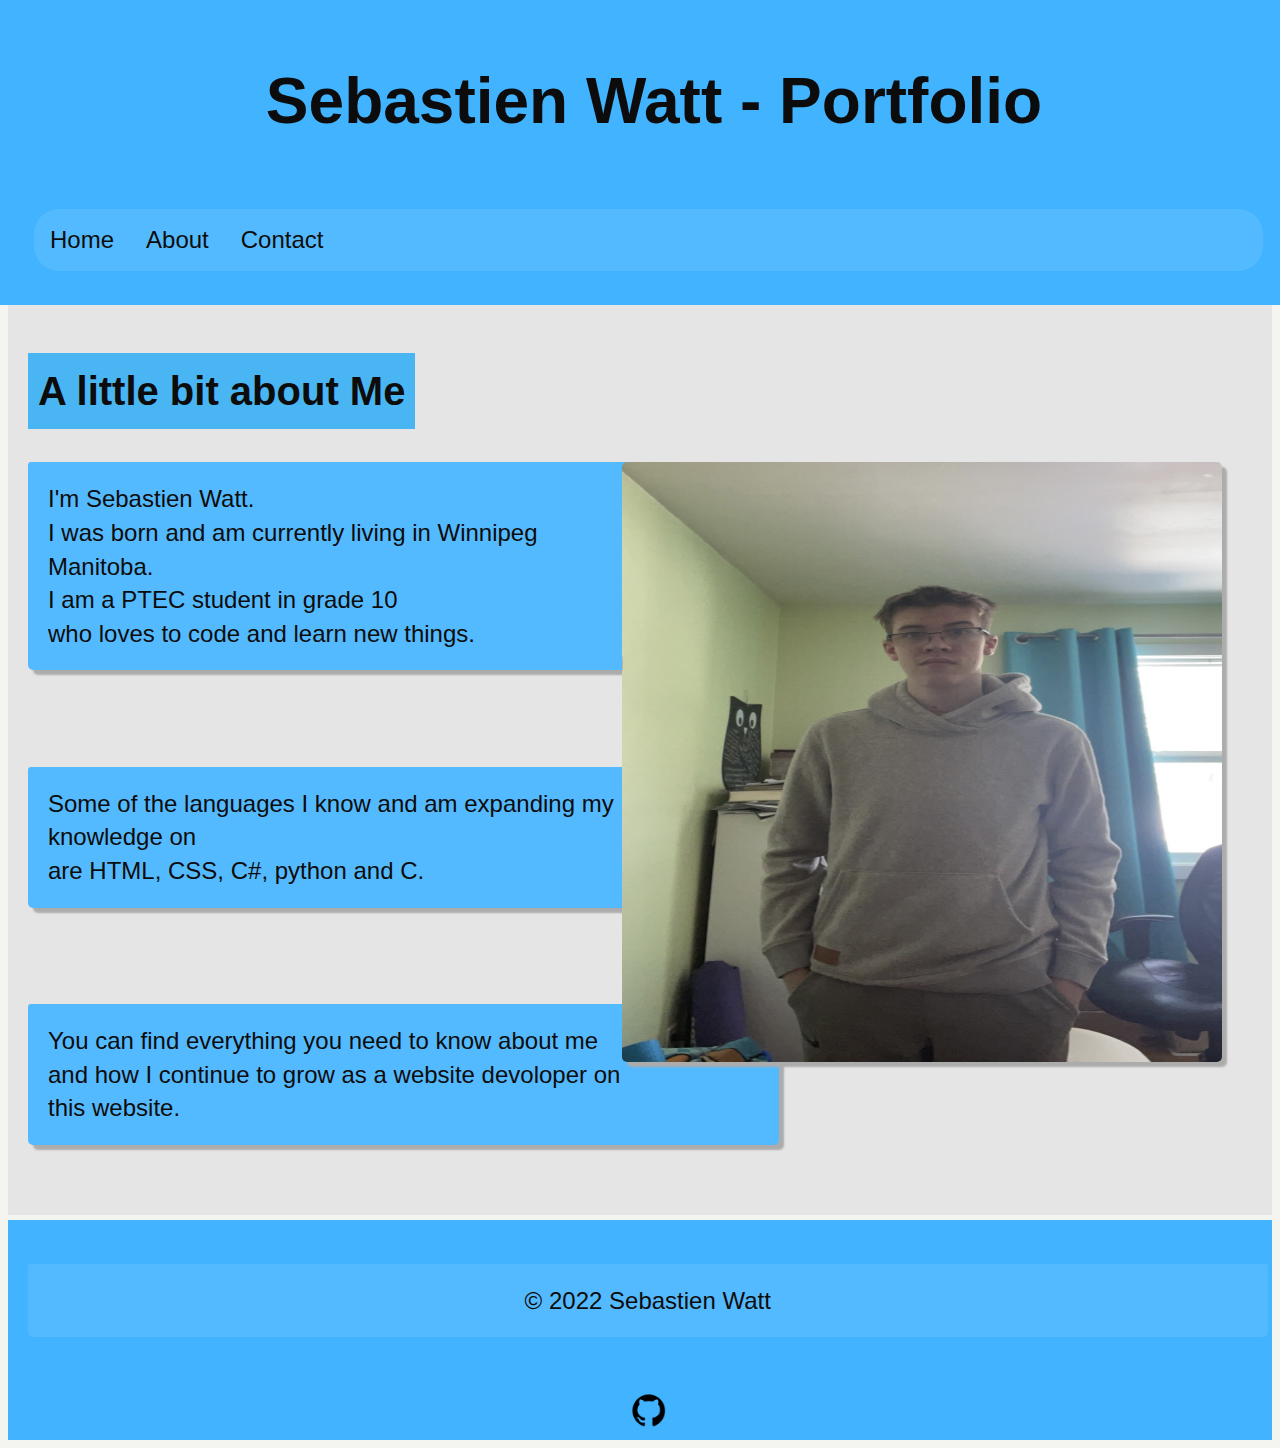
==== index.html @ 63923798 "Almost Last Commit" ====
<!--
    Name: Sebastien Watt
    Course: Software Devolopment 20S
    Teacher: Mr. Hardman
    School: Pembina Trails Early College
    Date Last Modified: 4/18/2022
-->
<!DOCTYPE html>
<html lang="en">
  <head>
    <meta charset="UTF-8" />
    <meta http-equiv="X-UA-Compatible" content="IE=edge" />
    <meta name="viewport" content="width=device-width, initial-scale=1.0" />
    <title>Sebastien Watt - Home</title>
    <link rel="stylesheet" href="css-stylesheets/styles.css" />
    <style>
      img {
        border-radius: 5px 5px 5px 5px;
      }
      /*this is to make it so that image stays in the content */
      .clearfix::after {
        content: "";
        clear: both;
        display: table;
      }
      /*Makes it so that the paragraph only takes the max content needed */
      p {
        width: max-content;
      }
      h2 {
        text-align: center;
        font-size: 40px;
        background-color: #49b5f3;
        width: max-content;
        padding: 10px;
      }
    </style>
  </head>
  <body>
    <header>
      <h1>Sebastien Watt - Portfolio</h1>
      <!--Had a bad brain fart was looking at the page that was not changing because i forgot to open up the port. -->
      <nav>
        <ul>
          <li><a href="index.html">Home</a></li>
          <li><a href="about.html">About</a></li>
          <li><a href="#">Contact</a></li>
        </ul>
      </nav>
    </header>
    <main style="margin-top: 300px">
      <section>
        <!--Makes it so the everything in the section is also in the class clearfix so that the image stays in the section-->
        <div class ="clearfix">
          <h2>A little bit about Me</h2>
          <img src="Images/myself.png"
           alt="Sebastien Watt standing with skates and gloves in his hands and wearing grey cloths"
           style="float: right;margin-right: 30px; box-shadow: 5px 5px 2px #acacac;"
           width="600px"
           height="600px "
          />
          <p style="width: max-content;">I'm Sebastien Watt.</br> I was born and am currently living in Winnipeg Manitoba.</br>
            I am a PTEC student in grade 10 </br> who loves to code and learn new things. </p></br>
          <p> Some of the languages I know and am expanding my knowledge on </br> are HTML, CSS, C#, python and C.</p></br>
          <p>
            You can find everything you need to know about me </br> and how I continue to grow as a website devoloper on this website.
          </p>
        </div>
      </section>
    </main>
    <footer>
      <!--Has my Copyright-->
      <p style="width: 98%; box-shadow: none; background-color: #54baff;" >&#169 2022 Sebastien Watt</p>
      <!--A link in the icon form to Github where my account is linked. Referenced from https://www.digitalocean.com/community/tutorials/how-to-create-a-static-footer-with-html-and-css-section-7?msclkid=ef21f944bdbf11ec8da26746520ed9a7-->
      <a href="https://github.com/SebWatt"><img src="Images/github.png" class="icon-style" alt="Github icon link to go to Sebastien Watts Github account" style="line-height: 0%;"></a>
    </footer> 
  </body>
</html>
---- css-stylesheets/styles.css ----
/*
    Name: Sebastien Watt
    Course: Software Devolopment 20S
    Teacher: Mr. Hardman
    School: Pembina Trails Early College
    Date Last Modified: 4/18/2022
  */
/*
  This makes the font family a sans-serif font for all elements because I want to show that my website is accessible. 
  It also changes the line height to 140% to make the text readable
 */
* {
  font-family: Arial, Helvetica, sans-serif;
  line-height: 140%;
}
/*
  this makes the Background color white and the color of the text black
 */
body {
  background-color: #f4f4f0;
  color: #0c0c0c;
}
/*this scrolls down with the website, refereced from https://www.freecodecamp.org/news/how-to-keep-a-navbar-at-the-top-of-my-viewport/*/
header {
  z-index: 5;
  position: fixed;
  width: 100%;
  top: 0;
  left: 0;
  background-color: #41b3ff;
  padding: 14px;
}
h1 {
  text-align: center;
  color: #0c0c0c;
  font-size: 64px;
}
/*
  Makes the nav a little bit small than the header
 */
nav {
  width: 96%;
  padding: 20px;
  font-size: 24px;
  overflow: hidden;
}

nav ul {
  border-radius: 25px 25px 25px 25px;
  list-style-type: none;
  margin: 0;
  padding: 0;
  overflow: hidden;
  background-color: #54baff;
}
/*
  Makes the list item start on the left side of the screen
 */
nav li {
  float: left;
}
/*
  If the list item is a hyperlink it makes the list item a block element, it makes the color of the text black, makes it so 
  there is no text decoration, makes the text centered and have a square box of 14 by 16 pixels around it
 */
nav li a {
  display: block;
  color: #0c0c0c;
  text-align: center;
  padding: 14px 16px;
  text-decoration: none;
}
/* 
  when you hover over the box it makes the color a darker blue then the blue that is, and it changes the text color to azure.
 */
nav li a:hover {
  background-color: #022534;
  color: azure;
}
/*
  This makes it so the paragraph
 */
p {
  width: max-content;
  color: #0c0c0c;
  font-size: 24px;
  padding: 20px;
  background-color: #54baff;
  border-radius: 3px 3px 5px 5px;
  margin-bottom: 50px;
  box-shadow: 5px 5px 2px #acacac;
}
section {
  padding: 20px;
  background-color: #e5e5e5;
  border-radius: 5px 5px 5px 5px;
  margin-bottom: 15px;
}
/*
  makes the margin at the bottom 185 pixels and makes the background a very light grey
 */
main {
  background-color: #e5e5e5;
  margin-bottom: 185px;
}
/*pushes up the Margin at the top to make it so that as soon as the Main content finishes the footer is there*/
/*the text inside of the footer is also centered*/
footer {
  position: relative;
  margin-top: -180px;
  height: 180px;
  clear: both;
  padding: 20px;
  background-color: #41b3ff;
  text-align: center;
}
/*This icon area makes it so that it shows an icon as a button that you can press to go to a different link. When you hover over it it has a different color as well. Referenced from https://www.digitalocean.com/community/tutorials/how-to-create-a-static-footer-with-html-and-css-section-7?msclkid=ef21f944bdbf11ec8da26746520ed9a7 */
.footer-content-right {
  padding-right: 40px;
  margin-top: 20px;
  float: right;
}
.icon-style {
  height: 40px;
  margin-top: 5px;
  margin-left: 20px;
}
.icon-style:hover {
  background-color: aquamarine;
  font-size: 20px;
}
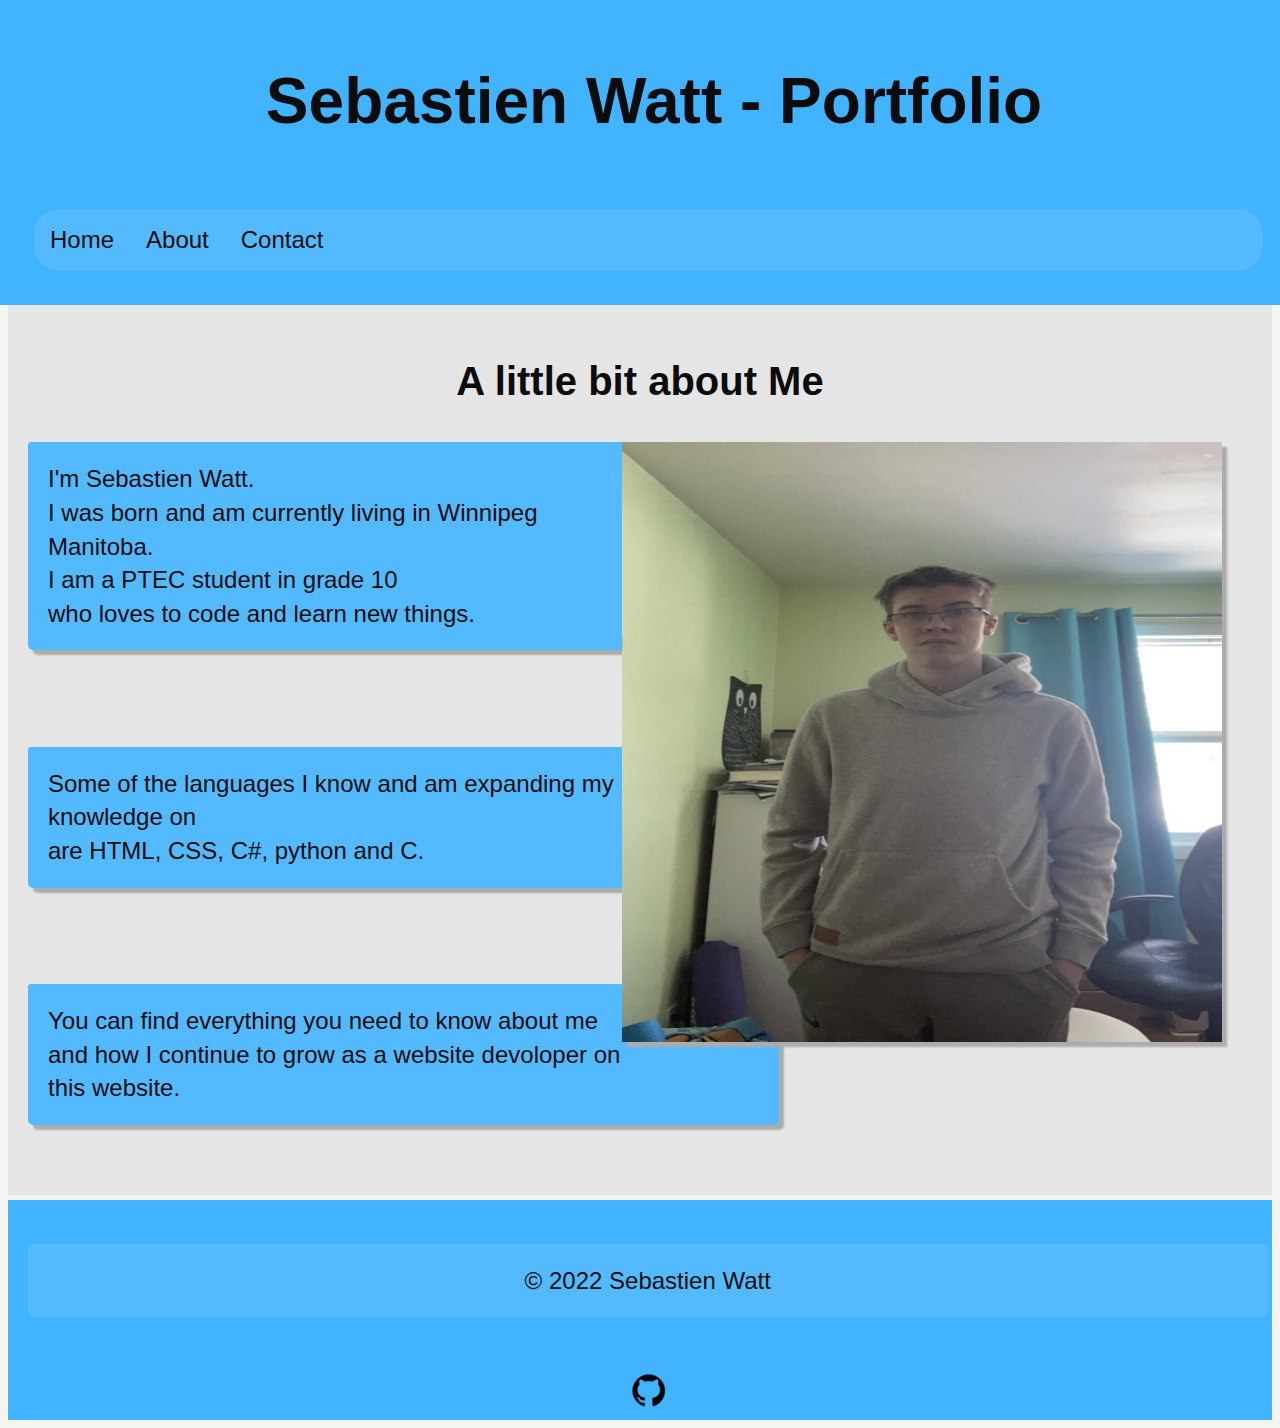
==== commit cd032c9d: "Final Commit - Colour and Typography" ====
--- a/index.html
+++ b/index.html
@@ -14,25 +14,20 @@
     <title>Sebastien Watt - Home</title>
     <link rel="stylesheet" href="css-stylesheets/styles.css" />
     <style>
-      img {
-        border-radius: 5px 5px 5px 5px;
-      }
-      /*this is to make it so that image stays in the content */
+      /*
+        this is to make it so that image stays in the content
+       */
       .clearfix::after {
         content: "";
         clear: both;
         display: table;
       }
-      /*Makes it so that the paragraph only takes the max content needed */
-      p {
-        width: max-content;
-      }
+      /*
+        this makes the text centered and the font size 40
+       */
       h2 {
         text-align: center;
         font-size: 40px;
-        background-color: #49b5f3;
-        width: max-content;
-        padding: 10px;
       }
     </style>
   </head>
--- a/css-stylesheets/styles.css
+++ b/css-stylesheets/styles.css
@@ -1,10 +1,10 @@
 /*
-    Name: Sebastien Watt
-    Course: Software Devolopment 20S
-    Teacher: Mr. Hardman
-    School: Pembina Trails Early College
-    Date Last Modified: 4/18/2022
-  */
+  Name: Sebastien Watt
+  Course: Software Devolopment 20S
+  Teacher: Mr. Hardman
+  School: Pembina Trails Early College
+  Date Last Modified: 5/2/2022
+*/
 /*
   This makes the font family a sans-serif font for all elements because I want to show that my website is accessible. 
   It also changes the line height to 140% to make the text readable
@@ -14,13 +14,18 @@
   line-height: 140%;
 }
 /*
-  this makes the Background color white and the color of the text black
+  This makes the background color white and the color of the text black
  */
 body {
   background-color: #f4f4f0;
   color: #0c0c0c;
 }
-/*this scrolls down with the website, refereced from https://www.freecodecamp.org/news/how-to-keep-a-navbar-at-the-top-of-my-viewport/*/
+/*
+  This scrolls down with the website, its z index will be 5 to be infront of every thing at the top. Its width will be 100% because we want it to be the full width of the page
+  The top and left positions are 0 because I dont want there to be empty space on the top or on the side. The color is a light blue to show trust and show that i'm imaginative
+  It has a Padding of 14 because there will be alot of elements inside of the header so I don't need the padding to be huge.
+  Refereced from https://www.freecodecamp.org/news/how-to-keep-a-navbar-at-the-top-of-my-viewport
+ */
 header {
   z-index: 5;
   position: fixed;
@@ -30,13 +35,17 @@
   background-color: #41b3ff;
   padding: 14px;
 }
+/*
+  This is made simply for the title in the footer its font size is 64px, it is centered and its color is black
+ */
 h1 {
   text-align: center;
   color: #0c0c0c;
   font-size: 64px;
 }
 /*
-  Makes the nav a little bit small than the header
+  Makes the nav a little bit small than the header. It makes it so that the width is 96% so that it isn't overlappping with the footer
+  it makes the padding 20 and the font size 24px. The overflow is hidden to prevent scrollbars from showing up.
  */
 nav {
   width: 96%;
@@ -44,7 +53,11 @@
   font-size: 24px;
   overflow: hidden;
 }
-
+/* 
+  This makes it so the navagation unordered list has no bullets or style of list. The Margin and Padding are there to make sure that the list item is able to use up all of the
+  space it can. The overflow is hidden to prevent scrollbars from showing up. And the background color is a lighter blue to display trust and imagination and so the colors would 
+  completly crash with each other. I also made the corners have more of a curve.
+ */
 nav ul {
   border-radius: 25px 25px 25px 25px;
   list-style-type: none;
@@ -78,7 +91,10 @@
   color: azure;
 }
 /*
-  This makes it so the paragraph
+  This makes it so the color of the text is black, it also gives the text a font size of 24. It makes the padding around the text 20 
+  pixels but the width is how much the the content of the text is. It makes the background color a light blue because i want it to 
+  display trust and imagination. It gives the border a very small curve, gives a margin to the bottom of 50 pixels to space out p tags
+  from each other. Gives the Paragraph box a shadow of a darker grey than the background light grey.
  */
 p {
   width: max-content;
@@ -90,6 +106,10 @@
   margin-bottom: 50px;
   box-shadow: 5px 5px 2px #acacac;
 }
+/*
+  This makes it so there is a padding of 20 pixels, it makes that padding a light grey.
+  It gives the corners a very small curve and gives the bottom a small margin.
+ */
 section {
   padding: 20px;
   background-color: #e5e5e5;
@@ -103,28 +123,32 @@
   background-color: #e5e5e5;
   margin-bottom: 185px;
 }
-/*pushes up the Margin at the top to make it so that as soon as the Main content finishes the footer is there*/
-/*the text inside of the footer is also centered*/
+/*
+  pushes up the Margin by making it -180 pixels and it makes the height of the actual footer 180 pixels. Makes a margin at the top to make it so that as soon as 
+  the Main content finishes the footer is there. It makes a padding of 20 px and makes the background color of the box the same blue as the headings for consistent 
+  colors and to display trust and imagination
+ */
 footer {
   position: relative;
   margin-top: -180px;
   height: 180px;
-  clear: both;
   padding: 20px;
   background-color: #41b3ff;
   text-align: center;
 }
-/*This icon area makes it so that it shows an icon as a button that you can press to go to a different link. When you hover over it it has a different color as well. Referenced from https://www.digitalocean.com/community/tutorials/how-to-create-a-static-footer-with-html-and-css-section-7?msclkid=ef21f944bdbf11ec8da26746520ed9a7 */
-.footer-content-right {
-  padding-right: 40px;
-  margin-top: 20px;
-  float: right;
-}
+/*
+  This icon area makes it so that it shows an icon as a button that you can press to go to a different link. 
+  It makes its height 40 pixels and it has a top margin of 5 and a left margin of 20 in case you add multiple of the same elements
+ */
 .icon-style {
   height: 40px;
   margin-top: 5px;
   margin-left: 20px;
 }
+/*
+  When you hover over it it has a different color as well. Referenced from
+  https://www.digitalocean.com/community/tutorials/how-to-create-a-static-footer-with-html-and-css-section-7?msclkid=ef21f944bdbf11ec8da26746520ed9a7 
+ */
 .icon-style:hover {
   background-color: aquamarine;
   font-size: 20px;
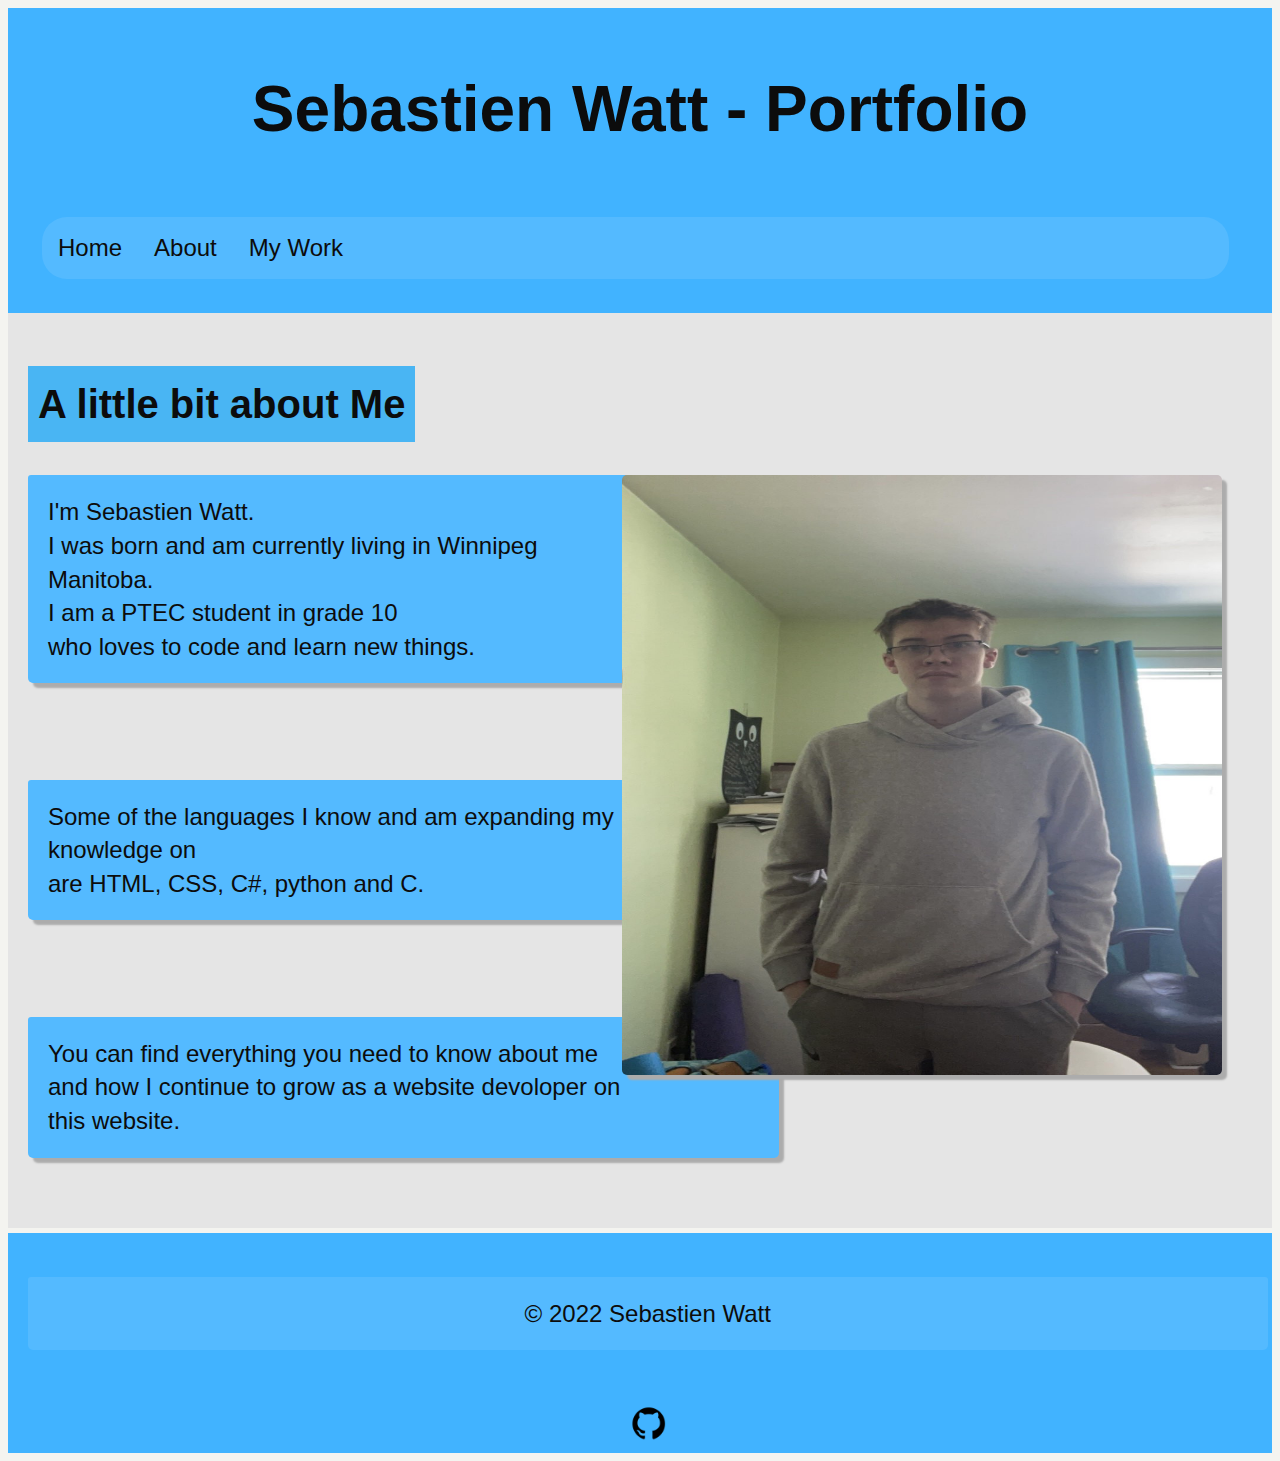
==== commit 572f173e: "Part3" ====
--- a/index.html
+++ b/index.html
@@ -14,20 +14,25 @@
     <title>Sebastien Watt - Home</title>
     <link rel="stylesheet" href="css-stylesheets/styles.css" />
     <style>
-      /*
-        this is to make it so that image stays in the content
-       */
+      img {
+        border-radius: 5px 5px 5px 5px;
+      }
+      /*this is to make it so that image stays in the content */
       .clearfix::after {
         content: "";
         clear: both;
         display: table;
       }
-      /*
-        this makes the text centered and the font size 40
-       */
+      /*Makes it so that the paragraph only takes the max content needed */
+      p {
+        width: max-content;
+      }
       h2 {
         text-align: center;
         font-size: 40px;
+        background-color: #49b5f3;
+        width: max-content;
+        padding: 10px;
       }
     </style>
   </head>
@@ -39,11 +44,11 @@
         <ul>
           <li><a href="index.html">Home</a></li>
           <li><a href="about.html">About</a></li>
-          <li><a href="#">Contact</a></li>
+          <li><a href="work.html">My Work</a></li>
         </ul>
       </nav>
     </header>
-    <main style="margin-top: 300px">
+    <main >
       <section>
         <!--Makes it so the everything in the section is also in the class clearfix so that the image stays in the section-->
         <div class ="clearfix">
--- a/css-stylesheets/styles.css
+++ b/css-stylesheets/styles.css
@@ -1,10 +1,10 @@
 /*
-  Name: Sebastien Watt
-  Course: Software Devolopment 20S
-  Teacher: Mr. Hardman
-  School: Pembina Trails Early College
-  Date Last Modified: 5/2/2022
-*/
+    Name: Sebastien Watt
+    Course: Software Devolopment 20S
+    Teacher: Mr. Hardman
+    School: Pembina Trails Early College
+    Date Last Modified: 5/2/2022
+  */
 /*
   This makes the font family a sans-serif font for all elements because I want to show that my website is accessible. 
   It also changes the line height to 140% to make the text readable
@@ -14,38 +14,29 @@
   line-height: 140%;
 }
 /*
-  This makes the background color white and the color of the text black
+  this makes the Background color white and the color of the text black
  */
 body {
   background-color: #f4f4f0;
   color: #0c0c0c;
 }
-/*
-  This scrolls down with the website, its z index will be 5 to be infront of every thing at the top. Its width will be 100% because we want it to be the full width of the page
-  The top and left positions are 0 because I dont want there to be empty space on the top or on the side. The color is a light blue to show trust and show that i'm imaginative
-  It has a Padding of 14 because there will be alot of elements inside of the header so I don't need the padding to be huge.
-  Refereced from https://www.freecodecamp.org/news/how-to-keep-a-navbar-at-the-top-of-my-viewport
- */
+/*this scrolls down with the website, refereced from https://www.freecodecamp.org/news/how-to-keep-a-navbar-at-the-top-of-my-viewport/*/
 header {
   z-index: 5;
-  position: fixed;
-  width: 100%;
+  position: sticky;
+
   top: 0;
   left: 0;
   background-color: #41b3ff;
   padding: 14px;
 }
-/*
-  This is made simply for the title in the footer its font size is 64px, it is centered and its color is black
- */
 h1 {
   text-align: center;
   color: #0c0c0c;
   font-size: 64px;
 }
 /*
-  Makes the nav a little bit small than the header. It makes it so that the width is 96% so that it isn't overlappping with the footer
-  it makes the padding 20 and the font size 24px. The overflow is hidden to prevent scrollbars from showing up.
+  Makes the nav a little bit small than the header
  */
 nav {
   width: 96%;
@@ -53,11 +44,7 @@
   font-size: 24px;
   overflow: hidden;
 }
-/* 
-  This makes it so the navagation unordered list has no bullets or style of list. The Margin and Padding are there to make sure that the list item is able to use up all of the
-  space it can. The overflow is hidden to prevent scrollbars from showing up. And the background color is a lighter blue to display trust and imagination and so the colors would 
-  completly crash with each other. I also made the corners have more of a curve.
- */
+
 nav ul {
   border-radius: 25px 25px 25px 25px;
   list-style-type: none;
@@ -123,32 +110,34 @@
   background-color: #e5e5e5;
   margin-bottom: 185px;
 }
-/*
-  pushes up the Margin by making it -180 pixels and it makes the height of the actual footer 180 pixels. Makes a margin at the top to make it so that as soon as 
-  the Main content finishes the footer is there. It makes a padding of 20 px and makes the background color of the box the same blue as the headings for consistent 
-  colors and to display trust and imagination
- */
+/*pushes up the Margin at the top to make it so that as soon as the Main content finishes the footer is there*/
+/*the text inside of the footer is also centered*/
 footer {
   position: relative;
   margin-top: -180px;
   height: 180px;
+  clear: both;
+  margin-left: 0px;
   padding: 20px;
   background-color: #41b3ff;
   text-align: center;
 }
+
+.footer-content-right {
+  padding-right: 40px;
+  margin-top: 20px;
+  float: right;
+}
 /*
   This icon area makes it so that it shows an icon as a button that you can press to go to a different link. 
-  It makes its height 40 pixels and it has a top margin of 5 and a left margin of 20 in case you add multiple of the same elements
+  When you hover over it it has a different color as well. Referenced from
+  https://www.digitalocean.com/community/tutorials/how-to-create-a-static-footer-with-html-and-css-section-7?msclkid=ef21f944bdbf11ec8da26746520ed9a7 
  */
 .icon-style {
   height: 40px;
   margin-top: 5px;
   margin-left: 20px;
 }
-/*
-  When you hover over it it has a different color as well. Referenced from
-  https://www.digitalocean.com/community/tutorials/how-to-create-a-static-footer-with-html-and-css-section-7?msclkid=ef21f944bdbf11ec8da26746520ed9a7 
- */
 .icon-style:hover {
   background-color: aquamarine;
   font-size: 20px;
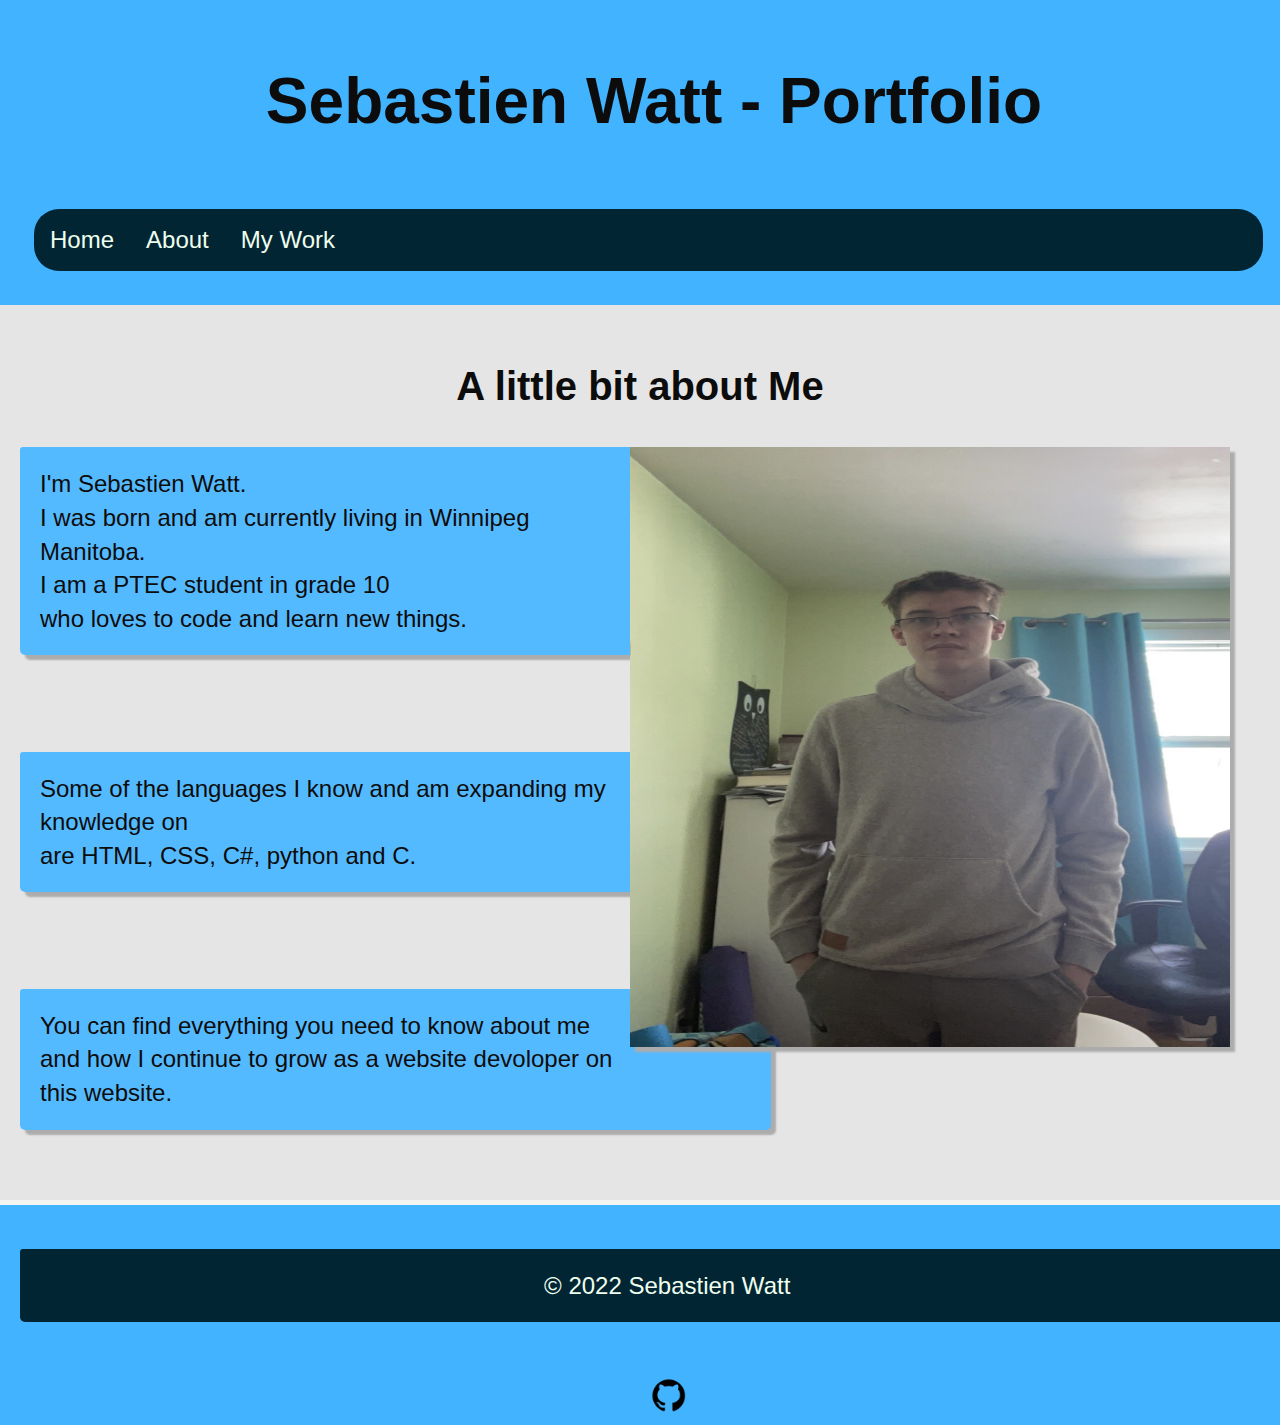
==== commit 8b8e62a7: "Commit for third page" ====
--- a/index.html
+++ b/index.html
@@ -14,25 +14,20 @@
     <title>Sebastien Watt - Home</title>
     <link rel="stylesheet" href="css-stylesheets/styles.css" />
     <style>
-      img {
-        border-radius: 5px 5px 5px 5px;
-      }
-      /*this is to make it so that image stays in the content */
+      /*
+        this is to make it so that image stays in the content
+       */
       .clearfix::after {
         content: "";
         clear: both;
         display: table;
       }
-      /*Makes it so that the paragraph only takes the max content needed */
-      p {
-        width: max-content;
-      }
+      /*
+        this makes the text centered and the font size 40
+       */
       h2 {
         text-align: center;
         font-size: 40px;
-        background-color: #49b5f3;
-        width: max-content;
-        padding: 10px;
       }
     </style>
   </head>
@@ -70,7 +65,7 @@
     </main>
     <footer>
       <!--Has my Copyright-->
-      <p style="width: 98%; box-shadow: none; background-color: #54baff;" >&#169 2022 Sebastien Watt</p>
+      <p style="width: 98%; box-shadow: none; background-color: #022534; color: #eeffee" >&#169 2022 Sebastien Watt</p>
       <!--A link in the icon form to Github where my account is linked. Referenced from https://www.digitalocean.com/community/tutorials/how-to-create-a-static-footer-with-html-and-css-section-7?msclkid=ef21f944bdbf11ec8da26746520ed9a7-->
       <a href="https://github.com/SebWatt"><img src="Images/github.png" class="icon-style" alt="Github icon link to go to Sebastien Watts Github account" style="line-height: 0%;"></a>
     </footer> 
--- a/css-stylesheets/styles.css
+++ b/css-stylesheets/styles.css
@@ -1,10 +1,14 @@
 /*
-    Name: Sebastien Watt
-    Course: Software Devolopment 20S
-    Teacher: Mr. Hardman
-    School: Pembina Trails Early College
-    Date Last Modified: 5/2/2022
-  */
+  Name: Sebastien Watt
+  Course: Software Devolopment 20S
+  Teacher: Mr. Hardman
+  School: Pembina Trails Early College
+  Date Last Modified: 5/2/2022
+*/
+/*
+  So I chose the color blue to represent trust and imaginativity. I think that having trust in a website is important to a client so that they know that i'm honest and 
+  hard working. I think having imaginativity in a website is smart because I personnally think that I create lots of ideas that I want to complete in the future and the present.
+ */
 /*
   This makes the font family a sans-serif font for all elements because I want to show that my website is accessible. 
   It also changes the line height to 140% to make the text readable
@@ -14,29 +18,42 @@
   line-height: 140%;
 }
 /*
-  this makes the Background color white and the color of the text black
+  This makes the background color white and the color of the text black
  */
 body {
   background-color: #f4f4f0;
   color: #0c0c0c;
+  margin: 0; /* This fixed my biggest problem */
 }
-/*this scrolls down with the website, refereced from https://www.freecodecamp.org/news/how-to-keep-a-navbar-at-the-top-of-my-viewport/*/
+/*
+  This scrolls down with the website, its z index will be 5 to be infront of every thing at the top. Its width will be 100% because we want it to be the full width of the page
+  The top and left positions are 0 because I dont want there to be empty space on the top or on the side. The color is a light blue to show trust and show that i'm imaginative
+  It has a Padding of 14 because there will be alot of elements inside of the header so I don't need the padding to be huge.
+  Refereced from https://www.freecodecamp.org/news/how-to-keep-a-navbar-at-the-top-of-my-viewport
+ */
 header {
   z-index: 5;
+  display: block;
+
   position: sticky;
-
+  width: 100%;
+  margin: 0;
   top: 0;
   left: 0;
   background-color: #41b3ff;
   padding: 14px;
 }
+/*
+  This is made simply for the title in the footer its font size is 64px, it is centered and its color is black
+ */
 h1 {
   text-align: center;
   color: #0c0c0c;
   font-size: 64px;
 }
 /*
-  Makes the nav a little bit small than the header
+  Makes the nav a little bit small than the header. It makes it so that the width is 96% so that it isn't overlappping with the footer
+  it makes the padding 20 and the font size 24px. The overflow is hidden to prevent scrollbars from showing up.
  */
 nav {
   width: 96%;
@@ -44,14 +61,19 @@
   font-size: 24px;
   overflow: hidden;
 }
-
+/* 
+  This makes it so the navagation unordered list has no bullets or style of list. The Margin and Padding are there to make sure that the list item is able to use up all of the
+  space it can. The overflow is hidden to prevent scrollbars from showing up. And the background color is a lighter blue to display trust and imagination and so the colors would 
+  completly crash with each other. I also made the corners have more of a curve.
+ */
 nav ul {
   border-radius: 25px 25px 25px 25px;
   list-style-type: none;
   margin: 0;
   padding: 0;
   overflow: hidden;
-  background-color: #54baff;
+  background-color: #022534;
+  color: #eeffee;
 }
 /*
   Makes the list item start on the left side of the screen
@@ -65,7 +87,7 @@
  */
 nav li a {
   display: block;
-  color: #0c0c0c;
+  color: #eeffee;
   text-align: center;
   padding: 14px 16px;
   text-decoration: none;
@@ -73,9 +95,10 @@
 /* 
   when you hover over the box it makes the color a darker blue then the blue that is, and it changes the text color to azure.
  */
-nav li a:hover {
-  background-color: #022534;
-  color: azure;
+nav li a:hover,
+nav li a:focus {
+  background-color: #eeffee;
+  color: #022534;
 }
 /*
   This makes it so the color of the text is black, it also gives the text a font size of 24. It makes the padding around the text 20 
@@ -110,10 +133,14 @@
   background-color: #e5e5e5;
   margin-bottom: 185px;
 }
-/*pushes up the Margin at the top to make it so that as soon as the Main content finishes the footer is there*/
-/*the text inside of the footer is also centered*/
+/*
+  pushes up the Margin by making it -180 pixels and it makes the height of the actual footer 180 pixels. Makes a margin at the top to make it so that as soon as 
+  the Main content finishes the footer is there. It makes a padding of 20 px and makes the background color of the box the same blue as the headings for consistent 
+  colors and to display trust and imagination
+ */
 footer {
   position: relative;
+  width: 100%;
   margin-top: -180px;
   height: 180px;
   clear: both;
@@ -122,22 +149,19 @@
   background-color: #41b3ff;
   text-align: center;
 }
-
-.footer-content-right {
-  padding-right: 40px;
-  margin-top: 20px;
-  float: right;
-}
 /*
   This icon area makes it so that it shows an icon as a button that you can press to go to a different link. 
-  When you hover over it it has a different color as well. Referenced from
-  https://www.digitalocean.com/community/tutorials/how-to-create-a-static-footer-with-html-and-css-section-7?msclkid=ef21f944bdbf11ec8da26746520ed9a7 
+  It makes its height 40 pixels and it has a top margin of 5 and a left margin of 20 in case you add multiple of the same elements
  */
 .icon-style {
   height: 40px;
   margin-top: 5px;
   margin-left: 20px;
 }
+/*
+  When you hover over it it has a different color as well. Referenced from
+  https://www.digitalocean.com/community/tutorials/how-to-create-a-static-footer-with-html-and-css-section-7?msclkid=ef21f944bdbf11ec8da26746520ed9a7 
+ */
 .icon-style:hover {
   background-color: aquamarine;
   font-size: 20px;
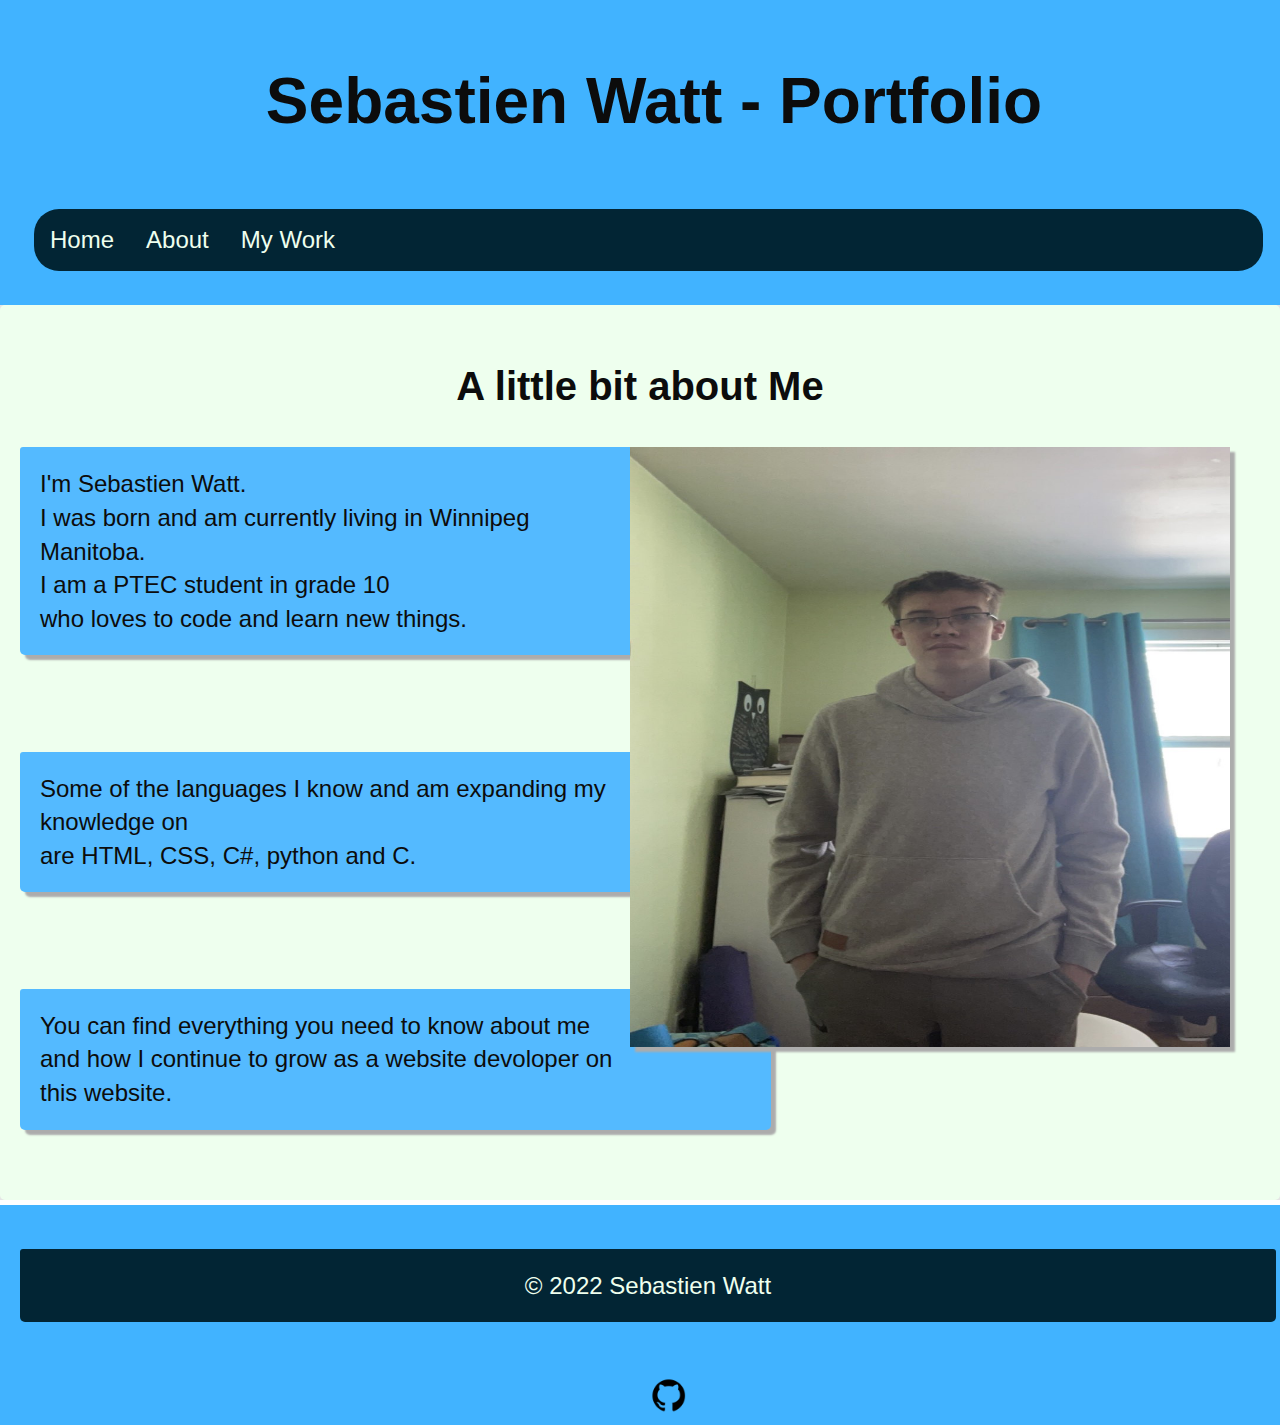
==== commit b7c0be30: "second commit for thrid page" ====
--- a/index.html
+++ b/index.html
@@ -65,7 +65,7 @@
     </main>
     <footer>
       <!--Has my Copyright-->
-      <p style="width: 98%; box-shadow: none; background-color: #022534; color: #eeffee" >&#169 2022 Sebastien Watt</p>
+      <p style="width: 95%; box-shadow: none; background-color: #022534; color: #eeffee" >&#169 2022 Sebastien Watt</p>
       <!--A link in the icon form to Github where my account is linked. Referenced from https://www.digitalocean.com/community/tutorials/how-to-create-a-static-footer-with-html-and-css-section-7?msclkid=ef21f944bdbf11ec8da26746520ed9a7-->
       <a href="https://github.com/SebWatt"><img src="Images/github.png" class="icon-style" alt="Github icon link to go to Sebastien Watts Github account" style="line-height: 0%;"></a>
     </footer> 
--- a/css-stylesheets/styles.css
+++ b/css-stylesheets/styles.css
@@ -1,3 +1,10 @@
+/*
+* Prefixed by https://autoprefixer.github.io
+* PostCSS: v8.4.12,
+* Autoprefixer: v10.4.4
+* Browsers: last 10 version
+*/
+
 /*
   Name: Sebastien Watt
   Course: Software Devolopment 20S
@@ -21,7 +28,6 @@
   This makes the background color white and the color of the text black
  */
 body {
-  background-color: #f4f4f0;
   color: #0c0c0c;
   margin: 0; /* This fixed my biggest problem */
 }
@@ -33,7 +39,10 @@
  */
 header {
   z-index: 5;
+  -moz-display: block;
   display: block;
+
+  position: -webkit-sticky;
 
   position: sticky;
   width: 100%;
@@ -97,7 +106,7 @@
  */
 nav li a:hover,
 nav li a:focus {
-  background-color: #eeffee;
+  background-color: #ffffff;
   color: #022534;
 }
 /*
@@ -107,6 +116,8 @@
   from each other. Gives the Paragraph box a shadow of a darker grey than the background light grey.
  */
 p {
+  width: -webkit-max-content;
+  width: -moz-max-content;
   width: max-content;
   color: #0c0c0c;
   font-size: 24px;
@@ -114,6 +125,7 @@
   background-color: #54baff;
   border-radius: 3px 3px 5px 5px;
   margin-bottom: 50px;
+  -webkit-box-shadow: 5px 5px 2px #acacac;
   box-shadow: 5px 5px 2px #acacac;
 }
 /*
@@ -122,7 +134,7 @@
  */
 section {
   padding: 20px;
-  background-color: #e5e5e5;
+  background-color: #eeffee;
   border-radius: 5px 5px 5px 5px;
   margin-bottom: 15px;
 }
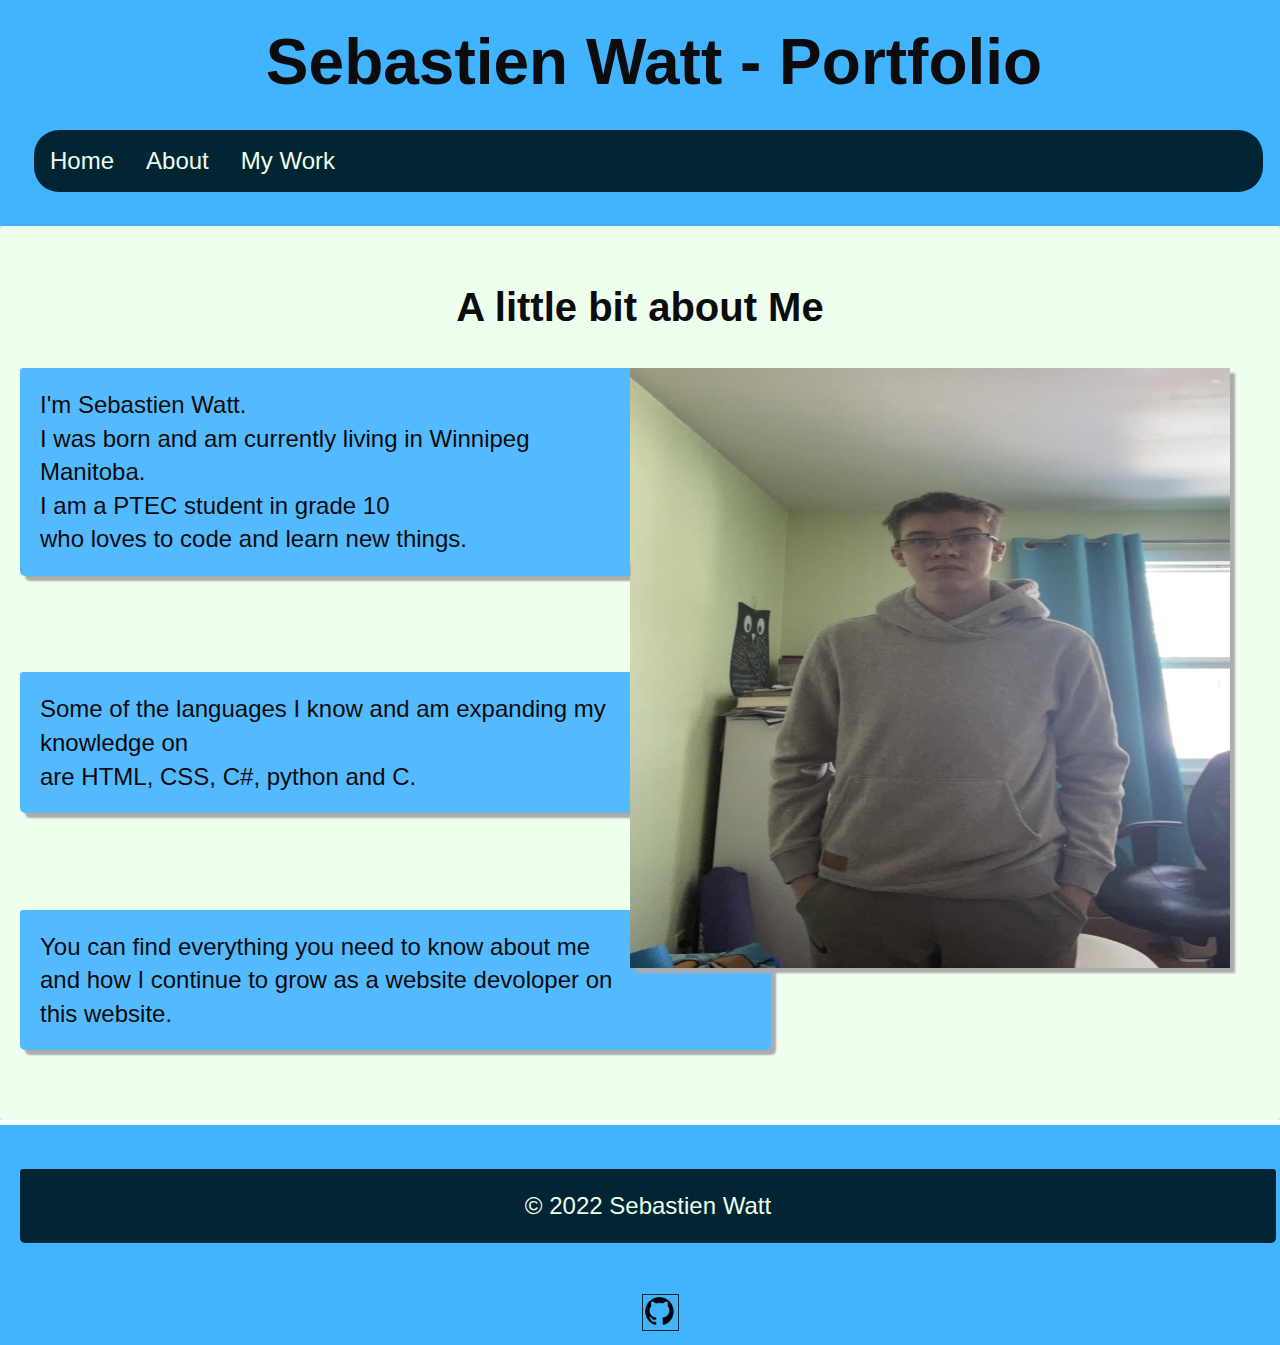
==== commit 01dece6b: "animation update" ====
--- a/index.html
+++ b/index.html
@@ -32,6 +32,7 @@
     </style>
   </head>
   <body>
+
     <header>
       <h1>Sebastien Watt - Portfolio</h1>
       <!--Had a bad brain fart was looking at the page that was not changing because i forgot to open up the port. -->
--- a/css-stylesheets/styles.css
+++ b/css-stylesheets/styles.css
@@ -31,6 +31,15 @@
   color: #0c0c0c;
   margin: 0; /* This fixed my biggest problem */
 }
+.animation-box {
+  display: block;
+  width: 100%;
+  height: 100%;
+  background-color: #022534;
+  opacity: 100%;
+  z-index: 10;
+  animation: top-down 4s ease-in forwards;
+}
 /*
   This scrolls down with the website, its z index will be 5 to be infront of every thing at the top. Its width will be 100% because we want it to be the full width of the page
   The top and left positions are 0 because I dont want there to be empty space on the top or on the side. The color is a light blue to show trust and show that i'm imaginative
@@ -59,6 +68,8 @@
   text-align: center;
   color: #0c0c0c;
   font-size: 64px;
+  margin: 0;
+  line-height: 150%;
 }
 /*
   Makes the nav a little bit small than the header. It makes it so that the width is 96% so that it isn't overlappping with the footer
@@ -166,15 +177,15 @@
   It makes its height 40 pixels and it has a top margin of 5 and a left margin of 20 in case you add multiple of the same elements
  */
 .icon-style {
-  height: 40px;
-  margin-top: 5px;
-  margin-left: 20px;
+  border: 1px solid #022534;
+  height: 35px;
+  margin-top: 1px;
 }
 /*
   When you hover over it it has a different color as well. Referenced from
   https://www.digitalocean.com/community/tutorials/how-to-create-a-static-footer-with-html-and-css-section-7?msclkid=ef21f944bdbf11ec8da26746520ed9a7 
  */
 .icon-style:hover {
-  background-color: aquamarine;
+  background-color: #eeffee;
   font-size: 20px;
 }
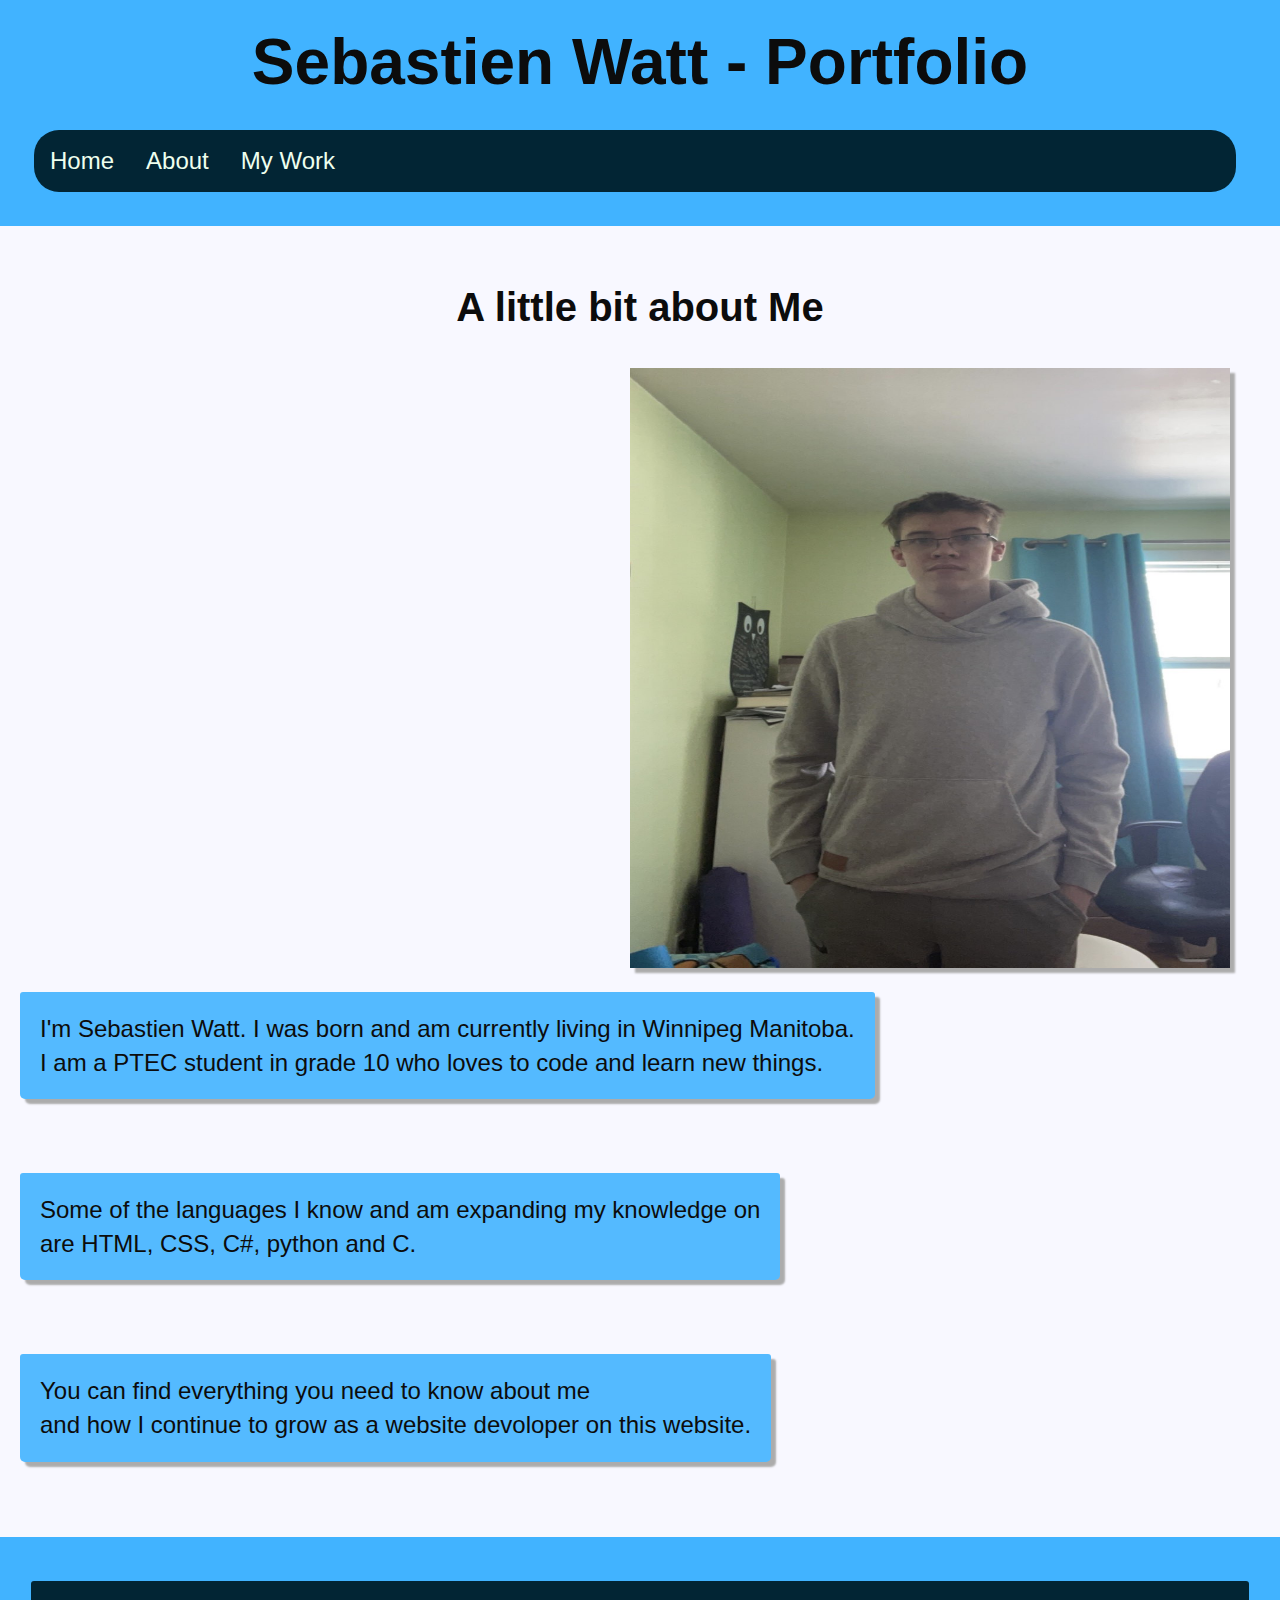
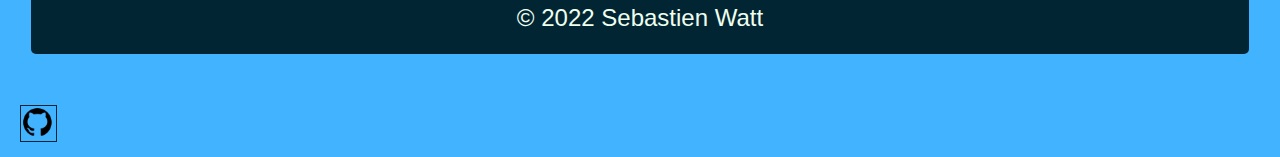
==== commit 359f3771: "Almost done for Design Principles assignment" ====
--- a/index.html
+++ b/index.html
@@ -55,8 +55,8 @@
            width="600px"
            height="600px "
           />
-          <p style="width: max-content;">I'm Sebastien Watt.</br> I was born and am currently living in Winnipeg Manitoba.</br>
-            I am a PTEC student in grade 10 </br> who loves to code and learn new things. </p></br>
+          <p>I'm Sebastien Watt. I was born and am currently living in Winnipeg Manitoba. <br>
+            I am a PTEC student in grade 10  who loves to code and learn new things. 
           <p> Some of the languages I know and am expanding my knowledge on </br> are HTML, CSS, C#, python and C.</p></br>
           <p>
             You can find everything you need to know about me </br> and how I continue to grow as a website devoloper on this website.
--- a/css-stylesheets/styles.css
+++ b/css-stylesheets/styles.css
@@ -30,6 +30,7 @@
 body {
   color: #0c0c0c;
   margin: 0; /* This fixed my biggest problem */
+  background-color: #f8f8ff;
 }
 .animation-box {
   display: block;
@@ -54,7 +55,6 @@
   position: -webkit-sticky;
 
   position: sticky;
-  width: 100%;
   margin: 0;
   top: 0;
   left: 0;
@@ -127,9 +127,7 @@
   from each other. Gives the Paragraph box a shadow of a darker grey than the background light grey.
  */
 p {
-  width: -webkit-max-content;
-  width: -moz-max-content;
-  width: max-content;
+  display: inline-block;
   color: #0c0c0c;
   font-size: 24px;
   padding: 20px;
@@ -145,7 +143,6 @@
  */
 section {
   padding: 20px;
-  background-color: #eeffee;
   border-radius: 5px 5px 5px 5px;
   margin-bottom: 15px;
 }
@@ -153,7 +150,6 @@
   makes the margin at the bottom 185 pixels and makes the background a very light grey
  */
 main {
-  background-color: #e5e5e5;
   margin-bottom: 185px;
 }
 /*
@@ -163,7 +159,6 @@
  */
 footer {
   position: relative;
-  width: 100%;
   margin-top: -180px;
   height: 180px;
   clear: both;
@@ -177,6 +172,7 @@
   It makes its height 40 pixels and it has a top margin of 5 and a left margin of 20 in case you add multiple of the same elements
  */
 .icon-style {
+  display: block;
   border: 1px solid #022534;
   height: 35px;
   margin-top: 1px;
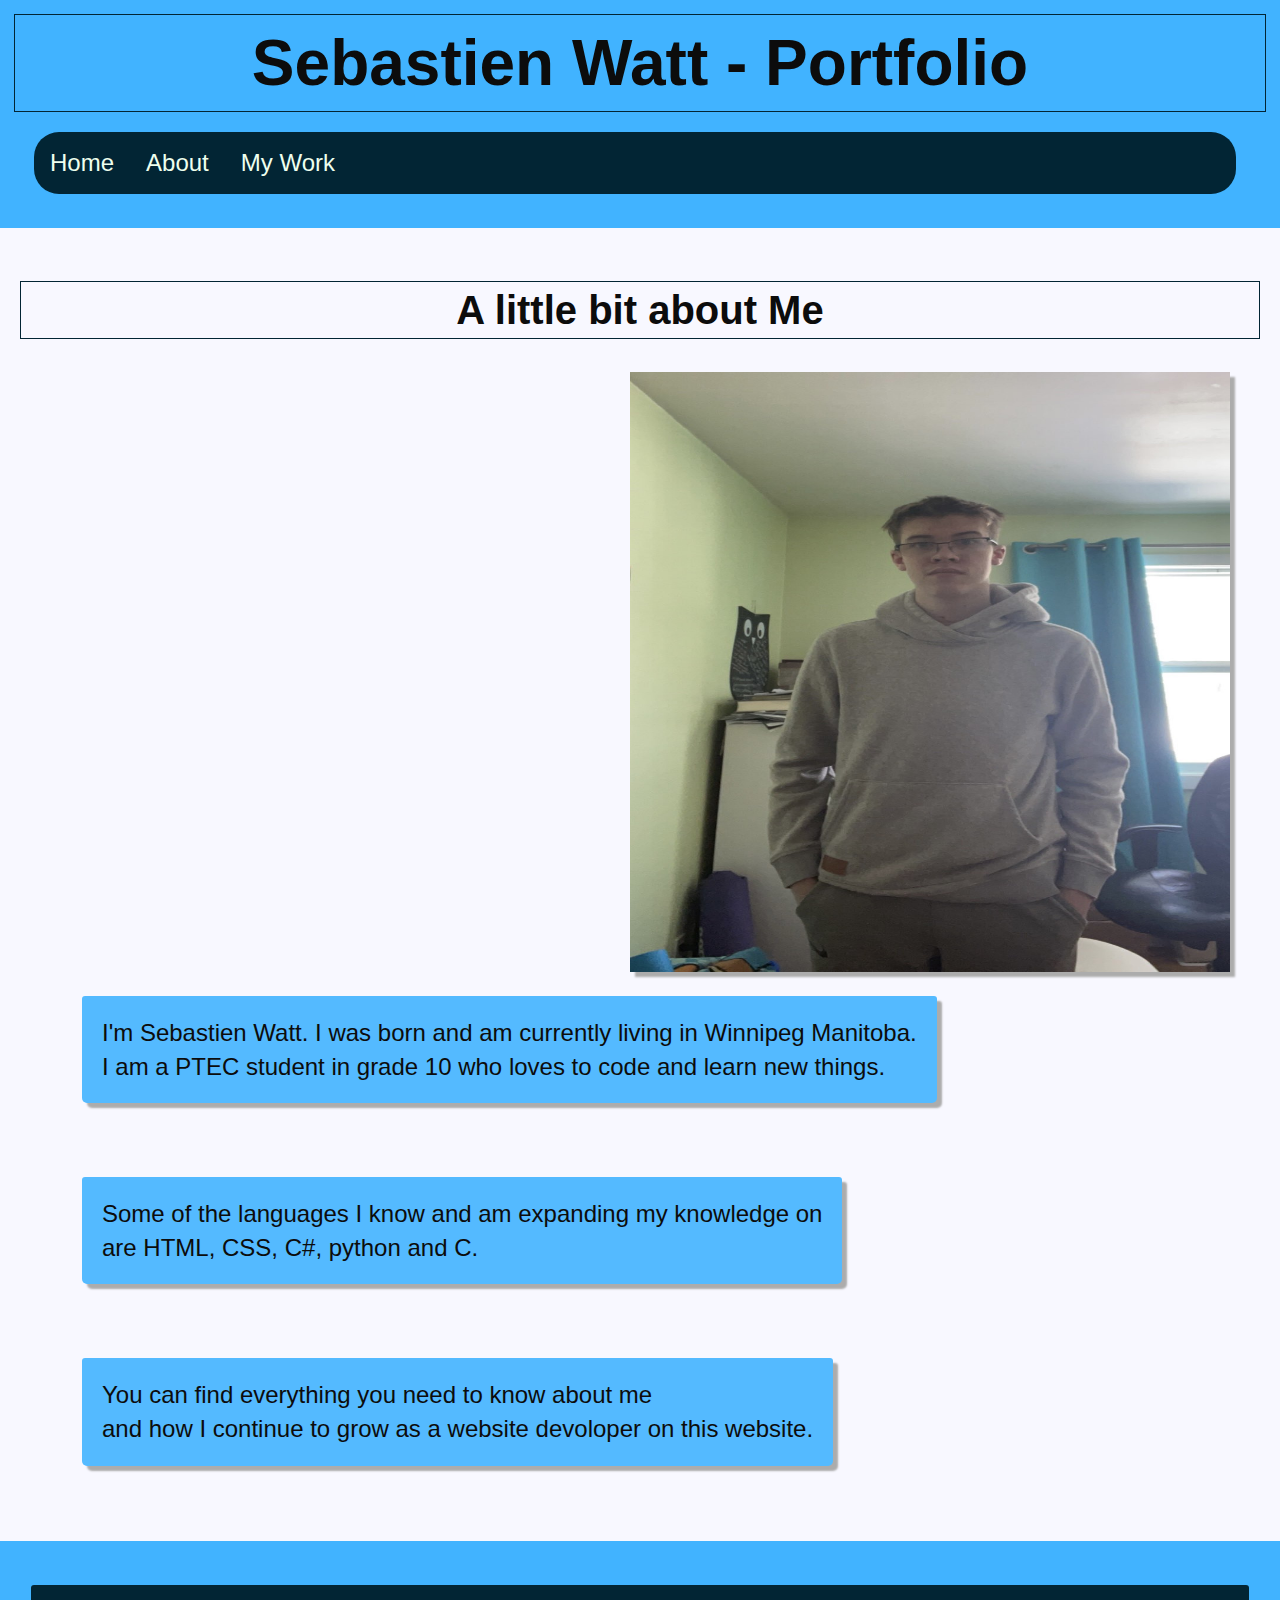
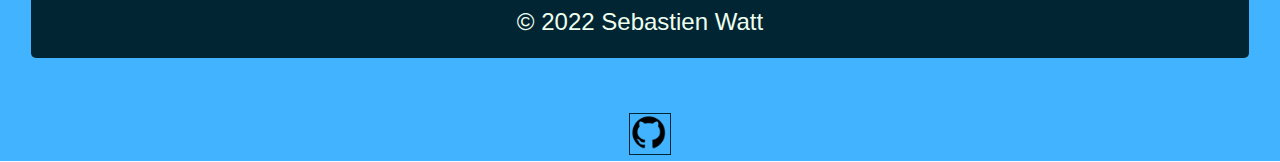
==== commit 37c80265: "Final Commit for Applying Principals of Web Design" ====
--- a/index.html
+++ b/index.html
@@ -1,9 +1,9 @@
 <!--
-    Name: Sebastien Watt
-    Course: Software Devolopment 20S
-    Teacher: Mr. Hardman
-    School: Pembina Trails Early College
-    Date Last Modified: 4/18/2022
+  Name: Sebastien Watt
+  Course: Software Devolopment 20S
+  Teacher: Mr. Hardman
+  School: Pembina Trails Early College
+  Date Last Modified: 6/6/2022
 -->
 <!DOCTYPE html>
 <html lang="en">
@@ -21,13 +21,6 @@
         content: "";
         clear: both;
         display: table;
-      }
-      /*
-        this makes the text centered and the font size 40
-       */
-      h2 {
-        text-align: center;
-        font-size: 40px;
       }
     </style>
   </head>
@@ -66,7 +59,7 @@
     </main>
     <footer>
       <!--Has my Copyright-->
-      <p style="width: 95%; box-shadow: none; background-color: #022534; color: #eeffee" >&#169 2022 Sebastien Watt</p>
+      <p style="width: 95%; box-shadow: none; background-color: #022534; color: #eeffee; margin-left: 0%;" >&#169 2022 Sebastien Watt</p>
       <!--A link in the icon form to Github where my account is linked. Referenced from https://www.digitalocean.com/community/tutorials/how-to-create-a-static-footer-with-html-and-css-section-7?msclkid=ef21f944bdbf11ec8da26746520ed9a7-->
       <a href="https://github.com/SebWatt"><img src="Images/github.png" class="icon-style" alt="Github icon link to go to Sebastien Watts Github account" style="line-height: 0%;"></a>
     </footer> 
--- a/css-stylesheets/styles.css
+++ b/css-stylesheets/styles.css
@@ -1,16 +1,9 @@
-/*
-* Prefixed by https://autoprefixer.github.io
-* PostCSS: v8.4.12,
-* Autoprefixer: v10.4.4
-* Browsers: last 10 version
-*/
-
 /*
   Name: Sebastien Watt
   Course: Software Devolopment 20S
   Teacher: Mr. Hardman
   School: Pembina Trails Early College
-  Date Last Modified: 5/2/2022
+  Date Last Modified: 6/6/2022
 */
 /*
   So I chose the color blue to represent trust and imaginativity. I think that having trust in a website is important to a client so that they know that i'm honest and 
@@ -25,32 +18,23 @@
   line-height: 140%;
 }
 /*
-  This makes the background color white and the color of the text black
+  This makes the background color white and the color of the text black. Switching the margin to zero fixed my biggest problem for the header and the footer, 
+  which was they didn't actually go across the screen fully and now I think it looks better.
  */
 body {
   color: #0c0c0c;
-  margin: 0; /* This fixed my biggest problem */
+  margin: 0;
   background-color: #f8f8ff;
 }
-.animation-box {
-  display: block;
-  width: 100%;
-  height: 100%;
-  background-color: #022534;
-  opacity: 100%;
-  z-index: 10;
-  animation: top-down 4s ease-in forwards;
-}
-/*
-  This scrolls down with the website, its z index will be 5 to be infront of every thing at the top. Its width will be 100% because we want it to be the full width of the page
-  The top and left positions are 0 because I dont want there to be empty space on the top or on the side. The color is a light blue to show trust and show that i'm imaginative
-  It has a Padding of 14 because there will be alot of elements inside of the header so I don't need the padding to be huge.
+
+/*
+  This scrolls down with the website while also spacing out the content below it, its z index will be 5 to be infront of every thing at the top. 
+  The top and left positions are 0 because I dont want there to be empty space on the top or on the side. The color is a light blue to show trust 
+  and show that i'm imaginative. It has a Padding of 14 because there will be alot of elements inside of the header so I don't need the padding to be huge.
   Refereced from https://www.freecodecamp.org/news/how-to-keep-a-navbar-at-the-top-of-my-viewport
  */
 header {
   z-index: 5;
-  -moz-display: block;
-  display: block;
 
   position: -webkit-sticky;
 
@@ -62,7 +46,7 @@
   padding: 14px;
 }
 /*
-  This is made simply for the title in the footer its font size is 64px, it is centered and its color is black
+  This is made simply for the title in the footer its font size is 64px, it is centered and its color is black. The margin is 0 to make it stick to the top of the screen
  */
 h1 {
   text-align: center;
@@ -70,6 +54,64 @@
   font-size: 64px;
   margin: 0;
   line-height: 150%;
+  border: #022534 solid 1px;
+}
+/*
+  This is what it shows before the transition shows starts. It works like this because the transform is used for the X index which is set to 0 when you are not hoving over it
+  so that you don't play the transition when your not supposed to. This is referenced from https://blog.hubspot.com/website/css-animation-examples
+ */
+h1::before {
+  -webkit-transform: scaleX(0);
+  -moz-transform: scaleX(0);
+  -ms-transform: scaleX(0);
+  -o-transform: scaleX(0);
+  transform: scaleX(0);
+}
+/*
+  This shows that the transition goes from the middle to both sides when you hover. It works like this because the transform is used for the X index and put it to 1 so 
+  that it would go do its length 100% and I it so that it wants to go the left and right direction. It creates a opening from the middle like a curtain being open. This is referenced from https://blog.hubspot.com/website/css-animation-examples
+ */
+h1:hover::before {
+  -webkit-transform: scaleX(1);
+  -moz-transform: scaleX(1);
+  -ms-transform: scaleX(1);
+  -o-transform: scaleX(1);
+  transform: scaleX(1);
+  -webkit-transform-origin: left right;
+  -moz-transform-origin: left right;
+  -ms-transform-origin: left right;
+  -o-transform-origin: left right;
+  transform-origin: left right;
+}
+/* 
+  The content is non because I don't want new text there. Its positioned absolutly to overlap elements. Its inset is 6% for the top to lower it down, 
+  its 0.75% for both left and right to close in the sides and its 51% for the bottom to raise it to the bottom of the box of the h1 tag. Its border increases to 2 pixels
+  to show that the object is a hoverable item. Its z index is -1 so that it doesn't go overtop of the text. The transition its self is to transform the background of the h1 tag
+  when the mouse is hovered over it, it takes 0.3 seconds for the duration of the transition to play and it starts slow then speeds up in the middle then slows down again. I have
+  it so it has no delay that it doesn't look like the website is lagging. This is referenced from https://blog.hubspot.com/website/css-animation-examples
+ */
+h1::before {
+  content: "";
+  position: absolute;
+  inset: 6% 0.75% 51% 0.75%;
+  border: #022534 solid 2px;
+  background: #b3e0ff;
+  z-index: -1;
+  -webkit-transition: -webkit-transform 0.3s ease-in-out;
+  transition: -webkit-transform 0.3s ease-in-out;
+  -o-transition: -o-transform 0.3s ease-in-out;
+  -moz-transition: transform 0.3s ease-in-out, -moz-transform 0.3s ease-in-out;
+  transition: transform 0.3s ease-in-out;
+  transition: transform 0.3s ease-in-out, -webkit-transform 0.3s ease-in-out,
+    -moz-transform 0.3s ease-in-out, -o-transform 0.3s ease-in-out;
+}
+/* 
+  This aligns the text to be center as a font of 40 pixels it also puts a border around the text thats dark navy and 1 pixel big.
+ */
+h2 {
+  text-align: center;
+  font-size: 40px;
+  border: #022534 solid 1px;
 }
 /*
   Makes the nav a little bit small than the header. It makes it so that the width is 96% so that it isn't overlappping with the footer
@@ -87,6 +129,8 @@
   completly crash with each other. I also made the corners have more of a curve.
  */
 nav ul {
+  -webkit-border-radius: 25px 25px 25px 25px;
+  -moz-border-radius: 25px 25px 25px 25px;
   border-radius: 25px 25px 25px 25px;
   list-style-type: none;
   margin: 0;
@@ -95,6 +139,7 @@
   background-color: #022534;
   color: #eeffee;
 }
+
 /*
   Makes the list item start on the left side of the screen
  */
@@ -124,17 +169,21 @@
   This makes it so the color of the text is black, it also gives the text a font size of 24. It makes the padding around the text 20 
   pixels but the width is how much the the content of the text is. It makes the background color a light blue because i want it to 
   display trust and imagination. It gives the border a very small curve, gives a margin to the bottom of 50 pixels to space out p tags
-  from each other. Gives the Paragraph box a shadow of a darker grey than the background light grey.
+  from each other. Gives the Paragraph box a shadow of a darker grey than the background light grey. This also puts a 5% margin to the left of the screen 
  */
 p {
+  margin-left: 5%;
   display: inline-block;
   color: #0c0c0c;
   font-size: 24px;
   padding: 20px;
   background-color: #54baff;
+  -webkit-border-radius: 3px 3px 5px 5px;
+  -moz-border-radius: 3px 3px 5px 5px;
   border-radius: 3px 3px 5px 5px;
   margin-bottom: 50px;
   -webkit-box-shadow: 5px 5px 2px #acacac;
+  -moz-box-shadow: 5px 5px 2px #acacac;
   box-shadow: 5px 5px 2px #acacac;
 }
 /*
@@ -143,6 +192,8 @@
  */
 section {
   padding: 20px;
+  -webkit-border-radius: 5px 5px 5px 5px;
+  -moz-border-radius: 5px 5px 5px 5px;
   border-radius: 5px 5px 5px 5px;
   margin-bottom: 15px;
 }
@@ -169,13 +220,14 @@
 }
 /*
   This icon area makes it so that it shows an icon as a button that you can press to go to a different link. 
-  It makes its height 40 pixels and it has a top margin of 5 and a left margin of 20 in case you add multiple of the same elements
+  It makes its height 40 pixels and it has a top margin of 5 and a left margin of 20 in case you add multiple of the same elements. 
+  This also puts a border around it to show whats clickable, the border is dark navy and 1 pixel big.
  */
 .icon-style {
-  display: block;
   border: 1px solid #022534;
-  height: 35px;
-  margin-top: 1px;
+  height: 40px;
+  margin-top: 5px;
+  margin-left: 20px;
 }
 /*
   When you hover over it it has a different color as well. Referenced from
